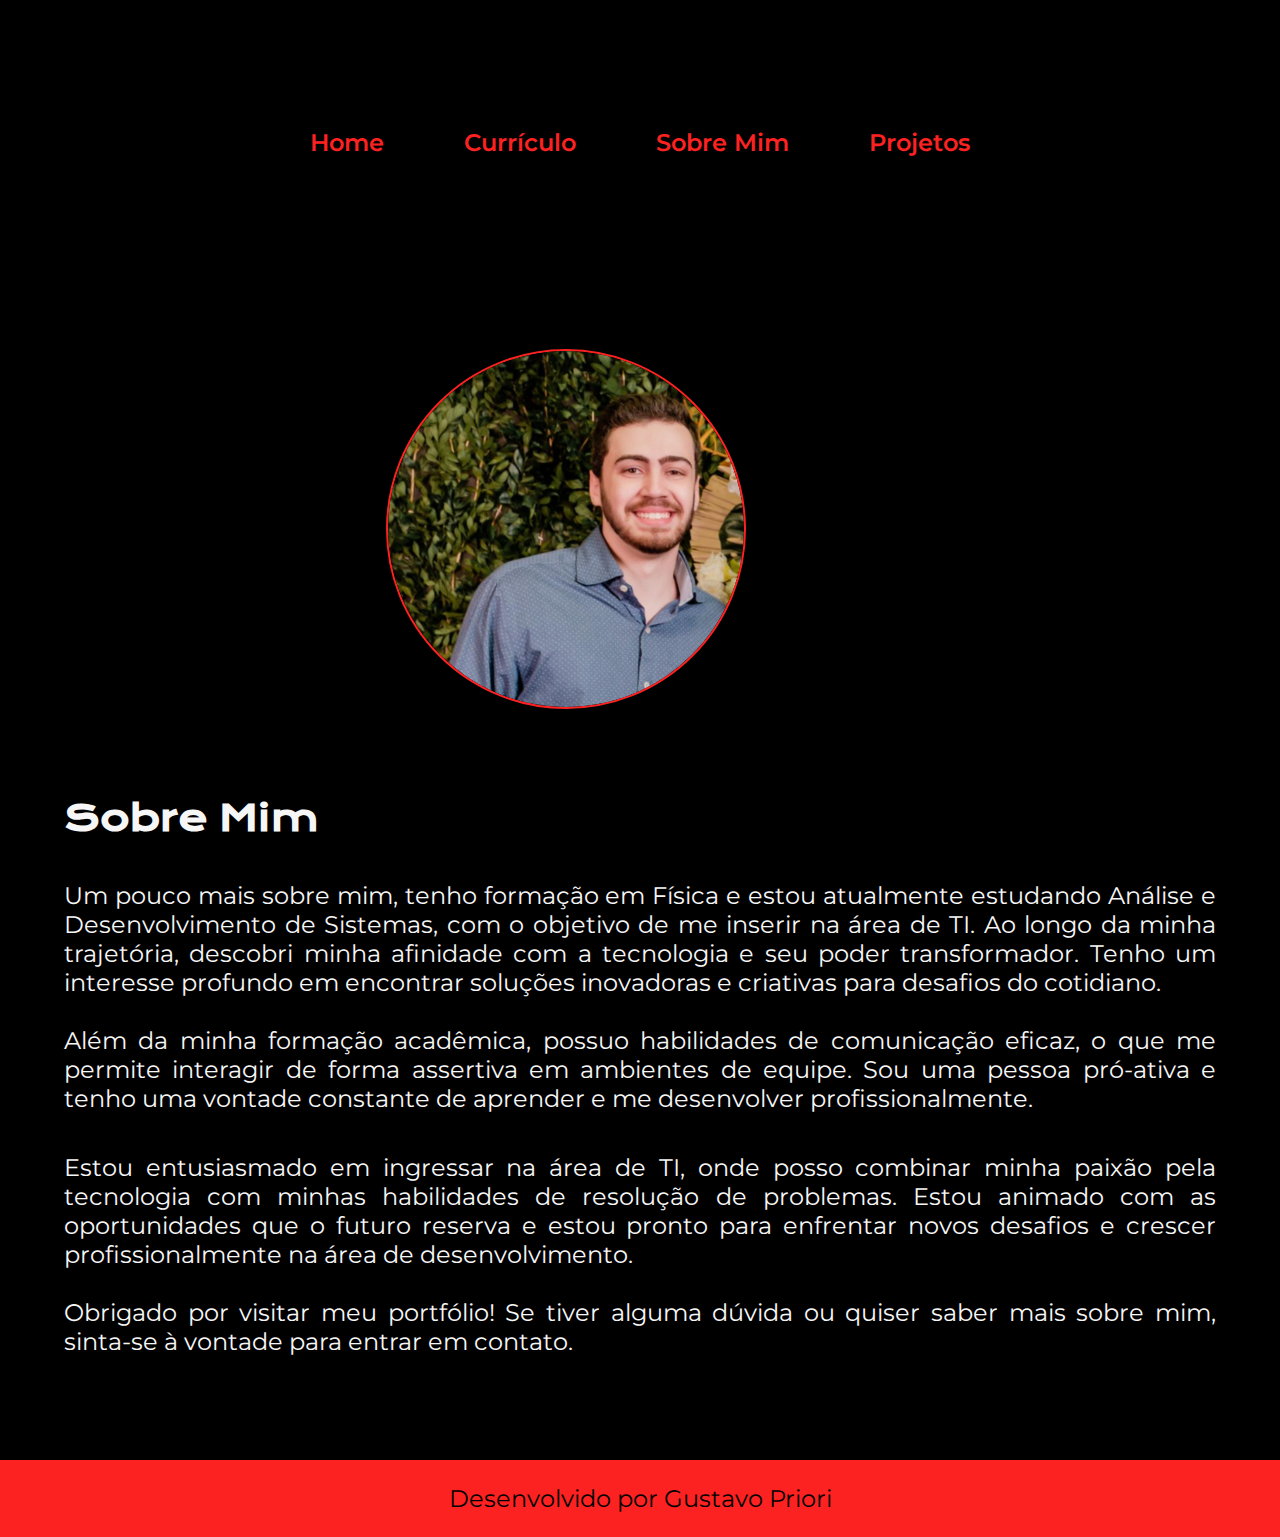
==== about.html @ b73b3563 "Add files via upload" ====
<!DOCTYPE html>
<html lang="pt-br">
<head>
    <meta charset="UTF-8">
    <meta http-equiv="X-UA-Compatible" content="IE=edge">
    <meta name="viewport" content="width=device-width, initial-scale=1.0">
    <title>Sobre Mim</title>
    <link rel="stylesheet" href="styles/styles.css">

</head>
<body>
    <header class="cabecalho">
        <nav class="cabecalho__menu">
            <a class="cabecalho__menu__link" href="index.html">Home</a>
            <a class="cabecalho__menu__link" href="curriculo.html">Currículo</a>
            <a class="cabecalho__menu__link" href="about.html">Sobre Mim</a>
            <a class="cabecalho__menu__link" href="projetos.html">Projetos</a>
        </nav>
    </header>

    <main class="apresentacao">
        <section class="apresentacao__conteudo">
            <h1 class="apresentacao__conteudo__titulo">Sobre Mim</h1>
            <p  class="apresentacao__conteudo__texto">Um pouco mais sobre mim, tenho formação em Física e estou atualmente estudando Análise e Desenvolvimento de Sistemas, com o objetivo de me inserir na área de TI. Ao longo da minha trajetória, descobri minha afinidade com a tecnologia e seu poder transformador. Tenho um interesse profundo em encontrar soluções inovadoras e criativas para desafios do cotidiano.<br><br> Além da minha formação acadêmica, possuo habilidades de comunicação eficaz, o que me permite interagir de forma assertiva em ambientes de equipe. Sou uma pessoa pró-ativa e tenho uma vontade constante de aprender e me desenvolver profissionalmente.
            </p>
            <p class="apresentacao__conteudo__texto">Estou entusiasmado em ingressar na área de TI, onde posso combinar minha paixão pela tecnologia com minhas habilidades de resolução de problemas. 
             Estou animado com as oportunidades que o futuro reserva e estou pronto para enfrentar novos desafios e crescer profissionalmente na área de desenvolvimento. <br><br> Obrigado por visitar meu portfólio! Se tiver alguma dúvida ou quiser saber mais sobre mim, sinta-se à vontade para entrar em contato.<p>
        </section>
        <div>
            <img class="apresentacao__imagem"src="./assets/perfil.png" alt="Foto de perfil">
        </div>
    </main>

    <footer class="rodape">
        <p>Desenvolvido por Gustavo Priori</p>     
     </footer>
</body>
</html>
---- styles/styles.css ----
@import url('https://fonts.googleapis.com/css2?family=Krona+One&display=swap');
 @import url('https://fonts.googleapis.com/css2?family=Krona+One&family=Montserrat:wght@100&display=swap');
 @import url('https://fonts.googleapis.com/css2?family=Krona+One&family=Montserrat:wght@400;600&display=swap');


 :root {

    --cor-primaria: #000000;
    --cor-secundaria: #f6f6f6;
    --cor-terciaria: #fd2222;
    --cor-hover: #272727;

    --fonte-principal: 'Krona One', sans-serif;
    --fonte-secundaria: 'Montserrat', sans-serif;
 }
 
* {
    margin: 0;
    padding: 0;
}


body {

    box-sizing: border-box;
    background-color: var(--cor-primaria);
    color: var(--cor-secundaria);
}


.cabecalho {

    padding: 2% 0% 0% 15%;
}

.cabecalho__menu {

    display: flex;
    gap: 80px;
}

.cabecalho__menu__link {

    font-family: var(--fonte-secundaria);
    font-weight: 600;
    font-size: 1.5rem;
    color: var(--cor-terciaria);
    text-decoration: none;
}

.titulo-destaque {

    color: var(--cor-terciaria);
}

.apresentacao {
    
    padding: 5% 15%;
    display: flex;
    align-items: center;
    justify-content: space-between;
    gap: 82px;
}

.apresentacao__conteudo {
    width: 30%;
    display: flex;
    flex-direction: column;
    gap: 40px;

}

.apresentacao__conteudo__titulo {
    font-size: 2.25rem;
    font-family: var(--fonte-principal);
    text-align: justify;
 
}

.apresentacao__conteudo__titulo__projetos {

    font-size: 120px;
}

.apresentacao__conteudo__texto {

    font-size: 1.5rem;
    font-family: var(--fonte-secundaria);
    text-align: justify;
}

.apresentacao__conteudo__texto a{
    text-decoration: none;
    color: var(--cor-terciaria);
}

.apresentacao__links {

    display: flex; 
    flex-direction: column;
    justify-content: space-between;
    align-items: center;
    gap: 32px;
}

.apresentacao__links__subtitulo {

    font-family: var(--fonte-principal);
    font-weight: 400;
    font-size: 1.5rem;
}

.apresentacao__links__navegacao {

    display: flex;
    justify-content: center;
    gap: 16px;   
    width: 50%;
    background-color: var(--cor-primaria);
    text-align: center;
    align-items: center;
    border-radius: 8px;
    font-size: 1.5rem;
    font-weight: 600;
    padding: 21.5px 23px;
    text-decoration: none;
    color: var(--cor-secundaria);
    font-family:var(--fonte-secundaria);
    border: 2px solid var(--cor-terciaria);
    
    
}

.apresentacao__links__navegacao:hover {

    background-color:var(--cor-hover);
}



.apresentacao__imagem {
    width: 70%;
    
    border-radius: 50%;
    border: 2px solid var(--cor-terciaria);
}
.rodape {
    color: var(--cor-primaria);
    background-color: var(--cor-terciaria);
    text-align: center;
    padding: 24px;
    font-family: var(--fonte-secundaria);
    font-size: 1.5rem;
    font-weight: 400;
}

@media (max-width: 1300px) {


    .apresentacao {

        flex-direction: column-reverse;
        padding: 5% 5%;
    }

    .apresentacao__conteudo {
        width: auto;
    }

    .cabecalho {

        padding: 10%;
    }

    .cabecalho__menu {

        justify-content: center;
    }
    .apresentacao__imagem {
        width: 70%;
        border-radius: 50%;
        border: 2px solid var(--cor-terciaria);
    }


}
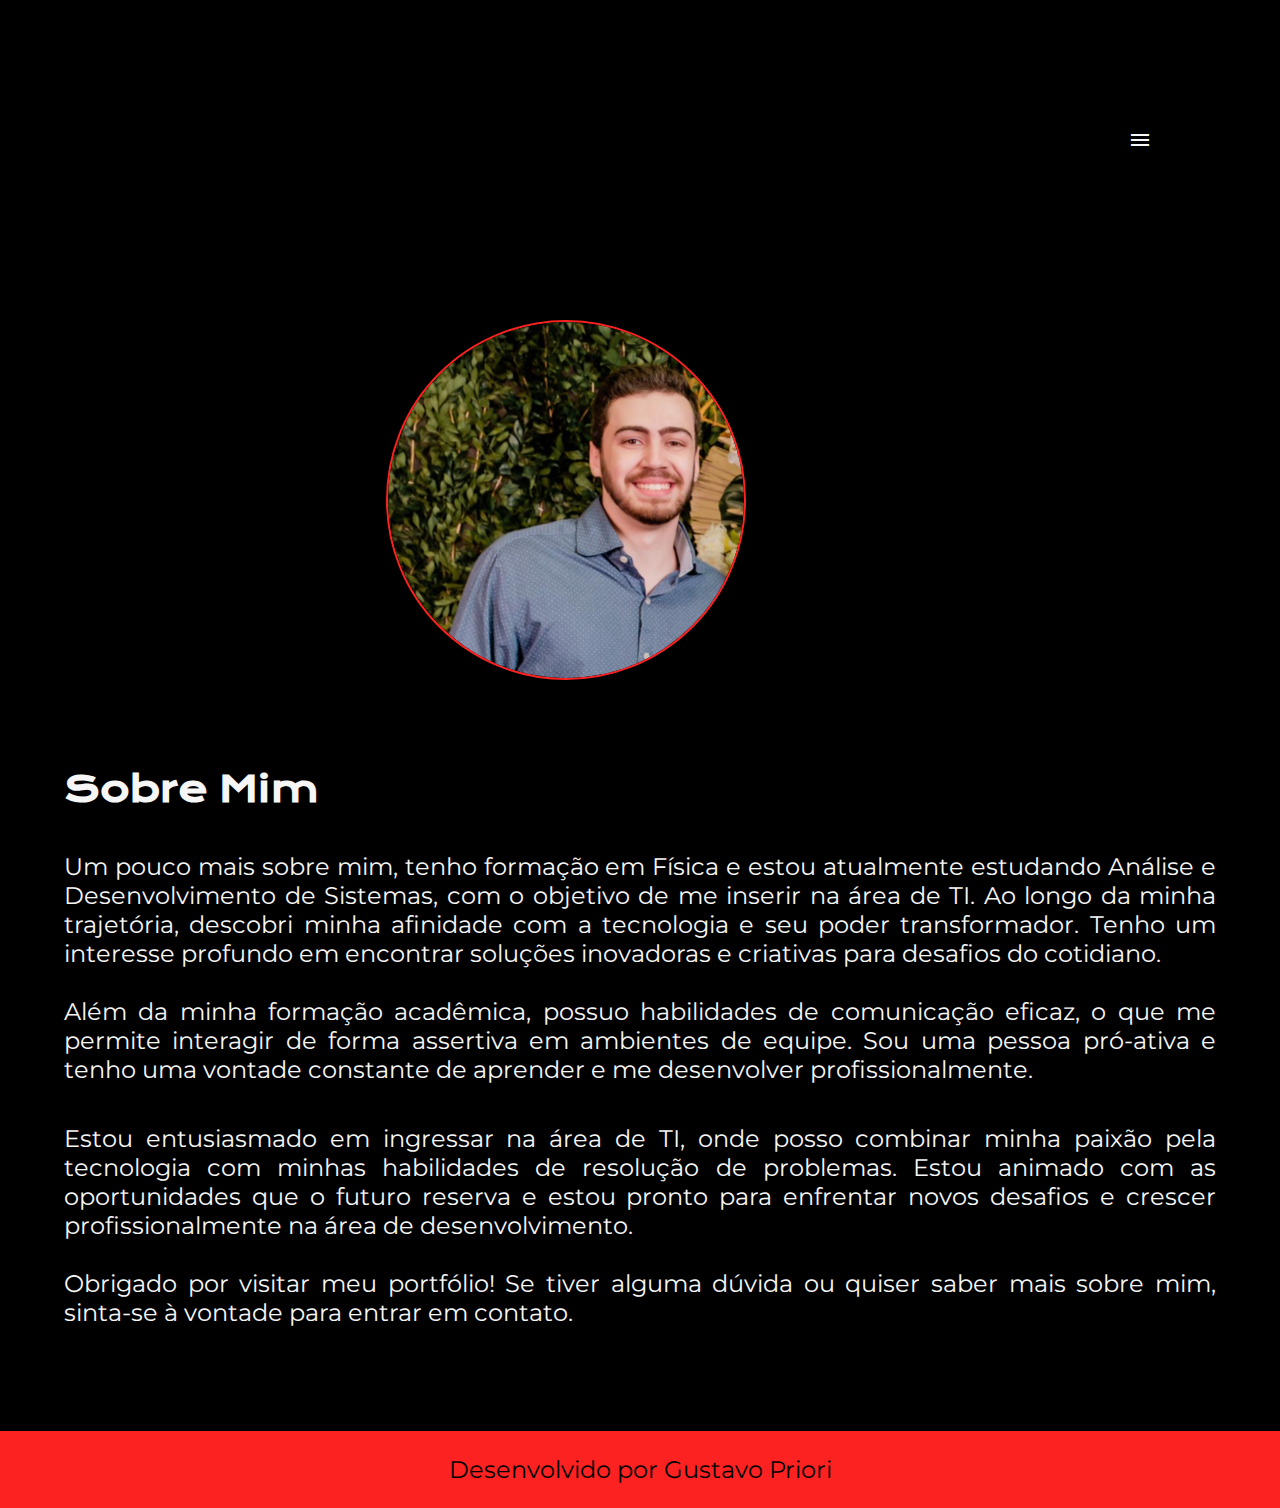
==== commit 363c5452: "adicionado o menu hamburguer" ====
--- a/about.html
+++ b/about.html
@@ -5,19 +5,22 @@
     <meta http-equiv="X-UA-Compatible" content="IE=edge">
     <meta name="viewport" content="width=device-width, initial-scale=1.0">
     <title>Sobre Mim</title>
+    <link href="https://fonts.googleapis.com/icon?family=Material+Icons" rel="stylesheet">
     <link rel="stylesheet" href="styles/styles.css">
 
 </head>
 <body>
     <header class="cabecalho">
-        <nav class="cabecalho__menu">
+        <div class ="menu-icon">
+            <span class="material-icons" onclick="clickMenu()">menu</span>
+        </div>
+        <nav id="menu" class="cabecalho__menu">
             <a class="cabecalho__menu__link" href="index.html">Home</a>
             <a class="cabecalho__menu__link" href="curriculo.html">Currículo</a>
             <a class="cabecalho__menu__link" href="about.html">Sobre Mim</a>
             <a class="cabecalho__menu__link" href="projetos.html">Projetos</a>
         </nav>
     </header>
-
     <main class="apresentacao">
         <section class="apresentacao__conteudo">
             <h1 class="apresentacao__conteudo__titulo">Sobre Mim</h1>
@@ -34,5 +37,14 @@
     <footer class="rodape">
         <p>Desenvolvido por Gustavo Priori</p>     
      </footer>
+     <script>
+        function clickMenu(){
+            if (menu.style.display == 'block') {
+                menu.style.display = 'none'
+            } else {
+                menu.style.display = 'block'
+            }
+        }
+     </script>
 </body>
 </html>--- a/styles/styles.css
+++ b/styles/styles.css
@@ -34,6 +34,15 @@
     padding: 2% 0% 0% 15%;
 }
 
+.menu-icon {
+    display: none;
+    float: right;
+    cursor: pointer;
+}
+
+.menu-icon:hover{
+    background-color:var(--cor-hover);
+}
 .cabecalho__menu {
 
     display: flex;
@@ -157,7 +166,11 @@
 
 @media (max-width: 1300px) {
 
-
+    .menu-icon {
+        display: inline-block;
+        
+    }
+    
     .apresentacao {
 
         flex-direction: column-reverse;
@@ -175,7 +188,7 @@
 
     .cabecalho__menu {
 
-        justify-content: center;
+        display: none;
     }
     .apresentacao__imagem {
         width: 70%;
